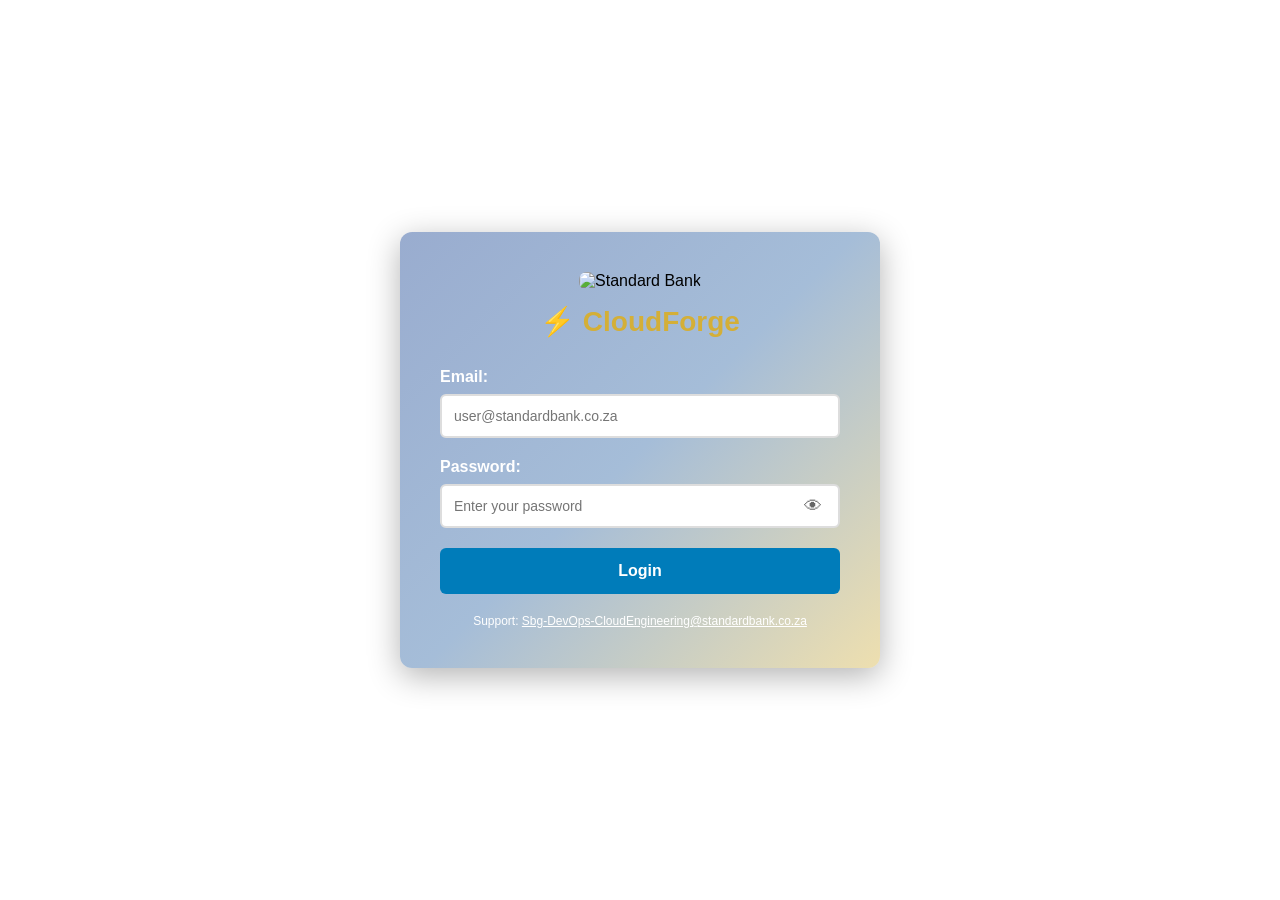
==== cloudformation-deployer/public/login.html @ f0ac4e92 "Create login.html" ====
<!DOCTYPE html>
<html>
<head>
    <title>CloudForge - Login</title>
    <style>
        body { font-family: Arial, sans-serif; margin: 0; padding: 0; background: url('bolt7.jpeg') center center fixed; background-size: cover; min-height: 100vh; display: flex; align-items: center; justify-content: center; }
        .login-container { background: linear-gradient(135deg, rgba(0, 48, 135, 0.4) 0%, rgba(30, 90, 158, 0.4) 50%, rgba(212, 175, 55, 0.4) 100%); padding: 40px; border-radius: 12px; box-shadow: 0 8px 32px rgba(0,0,0,0.3); max-width: 400px; width: 100%; backdrop-filter: blur(10px); }
        .logo-section { text-align: center; margin-bottom: 30px; }
        .sb-logo-img { width: 60px; height: 60px; margin-bottom: 15px; border-radius: 8px; }
        .login-title { color: #D4AF37; font-size: 28px; font-weight: bold; margin: 0; }
        .login-subtitle { color: #666; font-size: 14px; margin-top: 5px; }
        .form-group { margin-bottom: 20px; }
        .form-group label { display: block; margin-bottom: 8px; font-weight: bold; color: white; }
        .form-group input { width: 100%; padding: 12px; border: 2px solid #ddd; border-radius: 6px; box-sizing: border-box; font-size: 14px; }
        .form-group input:focus { outline: none; border-color: #007cba; }
        .password-container { position: relative; }
        .password-toggle { position: absolute; right: 12px; top: 50%; transform: translateY(-50%); background: none; border: none; cursor: pointer; color: #666; font-size: 18px; }
        .password-toggle:hover { color: #333; }
        .login-btn { width: 100%; background: #007cba; color: white; padding: 14px; border: none; border-radius: 6px; cursor: pointer; font-size: 16px; font-weight: bold; }
        .login-btn:hover { background: #005a87; }
        .error-message { background: #dc3545; color: white; padding: 12px; border-radius: 6px; margin-bottom: 20px; display: none; text-align: center; }
        .footer-text { text-align: center; margin-top: 20px; color: white; font-size: 12px; }
    </style>
</head>
<body>
    <div class="login-container">
        <div class="logo-section">
            <img src="sbicon.jpeg" alt="Standard Bank" class="sb-logo-img">
            <h1 class="login-title">⚡ CloudForge</h1>
        </div>
        
        <div id="errorMessage" class="error-message"></div>
        
        <form id="loginForm" onsubmit="handleLogin(event)">
            <div class="form-group">
                <label>Email:</label>
                <input type="email" id="email" placeholder="user@standardbank.co.za" required autocomplete="off">
            </div>
            
            <div class="form-group">
                <label>Password:</label>
                <div class="password-container">
                    <input type="password" id="password" placeholder="Enter your password" required autocomplete="off">
                    <button type="button" onclick="togglePassword()" class="password-toggle">👁</button>
                </div>
            </div>
            
            <button type="submit" class="login-btn">Login</button>
        </form>
        
        <div class="footer-text">
            Support: <a href="mailto:Sbg-DevOps-CloudEngineering@standardbank.co.za" style="color: white;">Sbg-DevOps-CloudEngineering@standardbank.co.za</a>
        </div>
    </div>
    
    <script>
        function togglePassword() {
            const passwordField = document.getElementById('password');
            const toggleBtn = document.querySelector('.password-toggle');
            
            if (passwordField.type === 'password') {
                passwordField.type = 'text';
                toggleBtn.textContent = '🙈';
            } else {
                passwordField.type = 'password';
                toggleBtn.textContent = '👁';
            }
        }
        
        function showError(message) {
            const errorDiv = document.getElementById('errorMessage');
            errorDiv.textContent = message;
            errorDiv.style.display = 'block';
            setTimeout(() => {
                errorDiv.style.display = 'none';
            }, 4000);
        }
        
        function handleLogin(event) {
            event.preventDefault();
            
            const email = document.getElementById('email').value;
            const password = document.getElementById('password').value;
            const loginBtn = document.querySelector('.login-btn');
            
            // Disable button and show loading
            loginBtn.disabled = true;
            loginBtn.textContent = 'Authenticating...';
            
            // Call LDAP authentication endpoint
            fetch('/auth/login', {
                method: 'POST',
                headers: { 'Content-Type': 'application/json' },
                body: JSON.stringify({ username: email, password: password })
            })
            .then(response => response.json())
            .then(data => {
                if (data.success) {
                    // Store user info in localStorage with 8-hour expiry
                    const userData = {
                        data: { 
                            email: data.email, 
                            displayName: data.displayName 
                        },
                        timestamp: Date.now(),
                        expiry: 8 * 60 * 60 * 1000
                    };
                    
                    localStorage.setItem('userInfo', JSON.stringify(userData));
                    localStorage.setItem('isLoggedIn', 'true');
                    
                    // Redirect to main application
                    window.location.href = 'index.html';
                } else {
                    showError(data.error || 'Authentication failed');
                    loginBtn.disabled = false;
                    loginBtn.textContent = 'Login';
                }
            })
            .catch(error => {
                showError('Authentication failed. Please check your credentials.');
                loginBtn.disabled = false;
                loginBtn.textContent = 'Login';
            });
        }
        
        // Check if already logged in
        window.addEventListener('load', () => {
            const isLoggedIn = localStorage.getItem('isLoggedIn');
            const userInfo = localStorage.getItem('userInfo');
            
            if (isLoggedIn === 'true' && userInfo) {
                try {
                    const parsed = JSON.parse(userInfo);
                    const now = Date.now();
                    
                    // Check if session is still valid
                    if (now - parsed.timestamp < parsed.expiry) {
                        window.location.href = 'index.html';
                    } else {
                        // Session expired, clear storage
                        localStorage.removeItem('isLoggedIn');
                        localStorage.removeItem('userInfo');
                    }
                } catch (e) {
                    localStorage.removeItem('isLoggedIn');
                    localStorage.removeItem('userInfo');
                }
            }
        });
    </script>
</body>
</html>
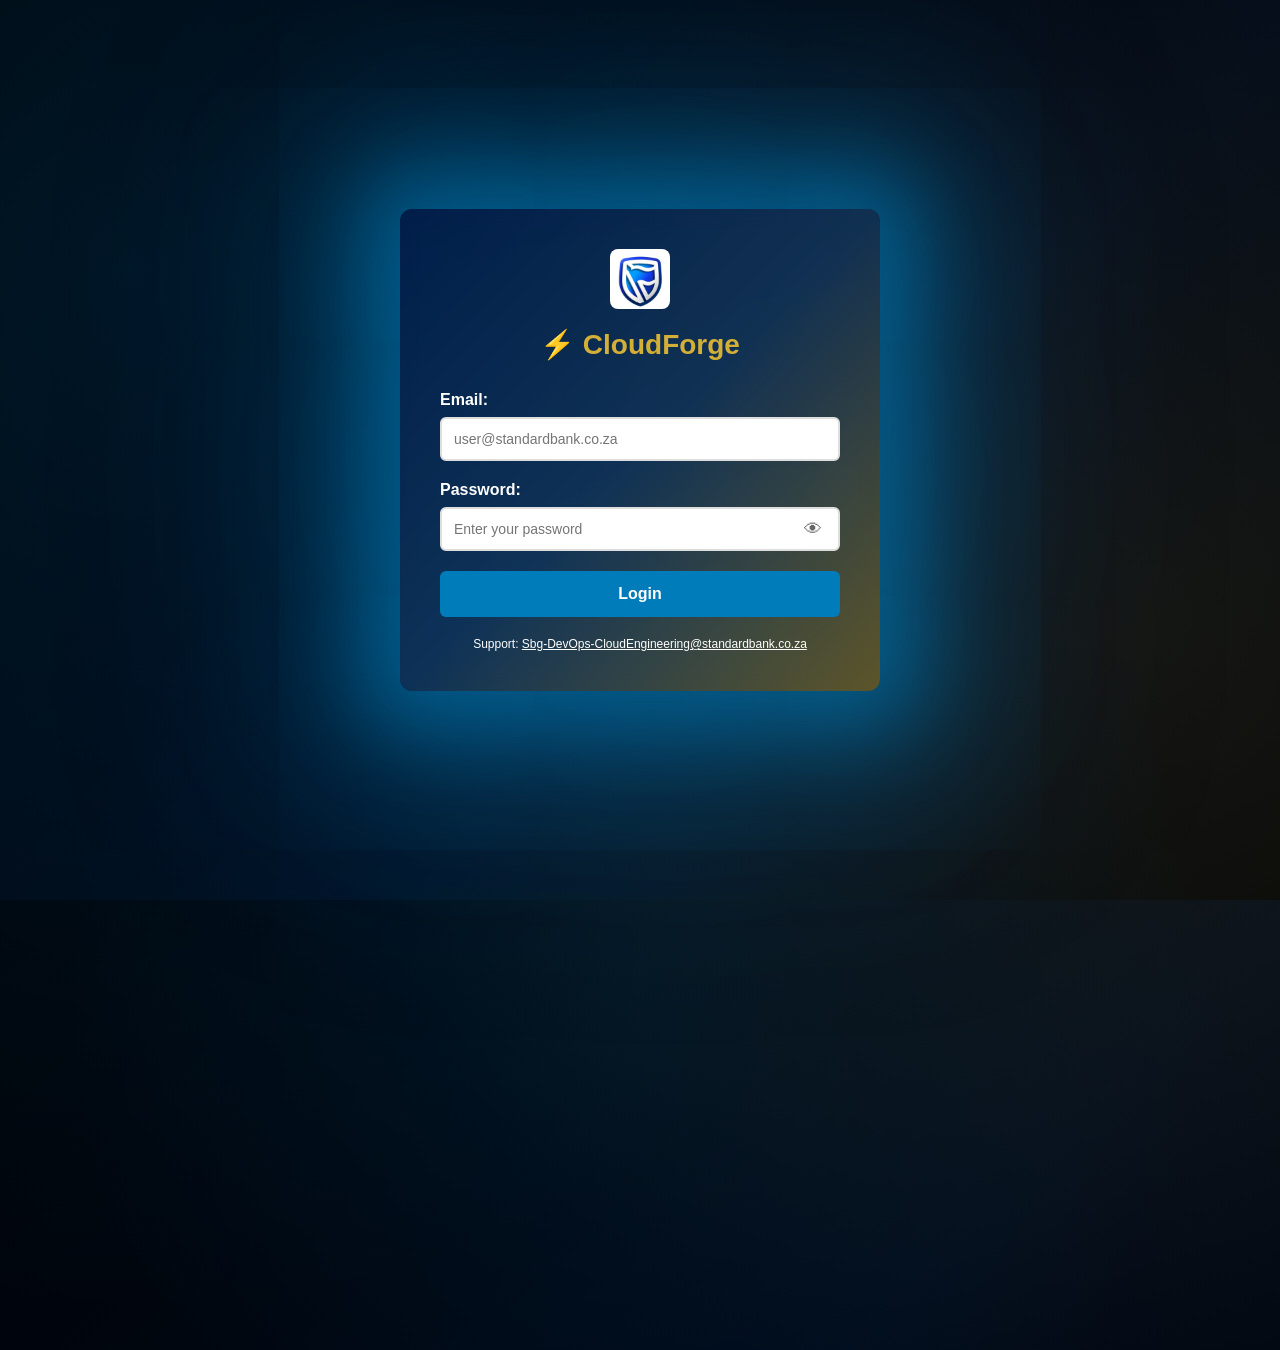
==== commit 04aa3432: "Add files via upload" ====
--- a/cloudformation-deployer/public/login.html
+++ b/cloudformation-deployer/public/login.html
@@ -3,8 +3,10 @@
 <head>
     <title>CloudForge - Login</title>
     <style>
-        body { font-family: Arial, sans-serif; margin: 0; padding: 0; background: url('bolt7.jpeg') center center fixed; background-size: cover; min-height: 100vh; display: flex; align-items: center; justify-content: center; }
-        .login-container { background: linear-gradient(135deg, rgba(0, 48, 135, 0.4) 0%, rgba(30, 90, 158, 0.4) 50%, rgba(212, 175, 55, 0.4) 100%); padding: 40px; border-radius: 12px; box-shadow: 0 8px 32px rgba(0,0,0,0.3); max-width: 400px; width: 100%; backdrop-filter: blur(10px); }
+        body { font-family: Arial, sans-serif; margin: 0; padding: 0; background: linear-gradient(135deg, #000308 0%, #00060f 30%, #000a1a 60%, #000308 100%); min-height: 100vh; display: flex; align-items: center; justify-content: center; position: relative; overflow: hidden; }
+        body::before { content: ''; position: absolute; top: -50%; left: -50%; width: 200%; height: 200%; background: radial-gradient(circle at 30% 40%, rgba(0, 124, 186, 0.15) 0%, transparent 50%), radial-gradient(circle at 70% 60%, rgba(212, 175, 55, 0.1) 0%, transparent 40%), radial-gradient(circle at 50% 80%, rgba(0, 124, 186, 0.1) 0%, transparent 30%); animation: subtle-move 15s ease-in-out infinite; }
+        @keyframes subtle-move { 0%, 100% { transform: translate(0, 0); } 50% { transform: translate(-2%, -1%); } }
+        .login-container { background: linear-gradient(135deg, rgba(0, 48, 135, 0.4) 0%, rgba(30, 90, 158, 0.4) 50%, rgba(212, 175, 55, 0.4) 100%); padding: 40px; border-radius: 12px; box-shadow: 0 0 80px 35px rgba(0, 124, 186, 0.5), 0 0 160px 70px rgba(0, 124, 186, 0.3), 0 0 240px 110px rgba(0, 124, 186, 0.15), 0 0 320px 150px rgba(0, 124, 186, 0.08); max-width: 400px; width: 100%; backdrop-filter: blur(10px); }
         .logo-section { text-align: center; margin-bottom: 30px; }
         .sb-logo-img { width: 60px; height: 60px; margin-bottom: 15px; border-radius: 8px; }
         .login-title { color: #D4AF37; font-size: 28px; font-weight: bold; margin: 0; }
